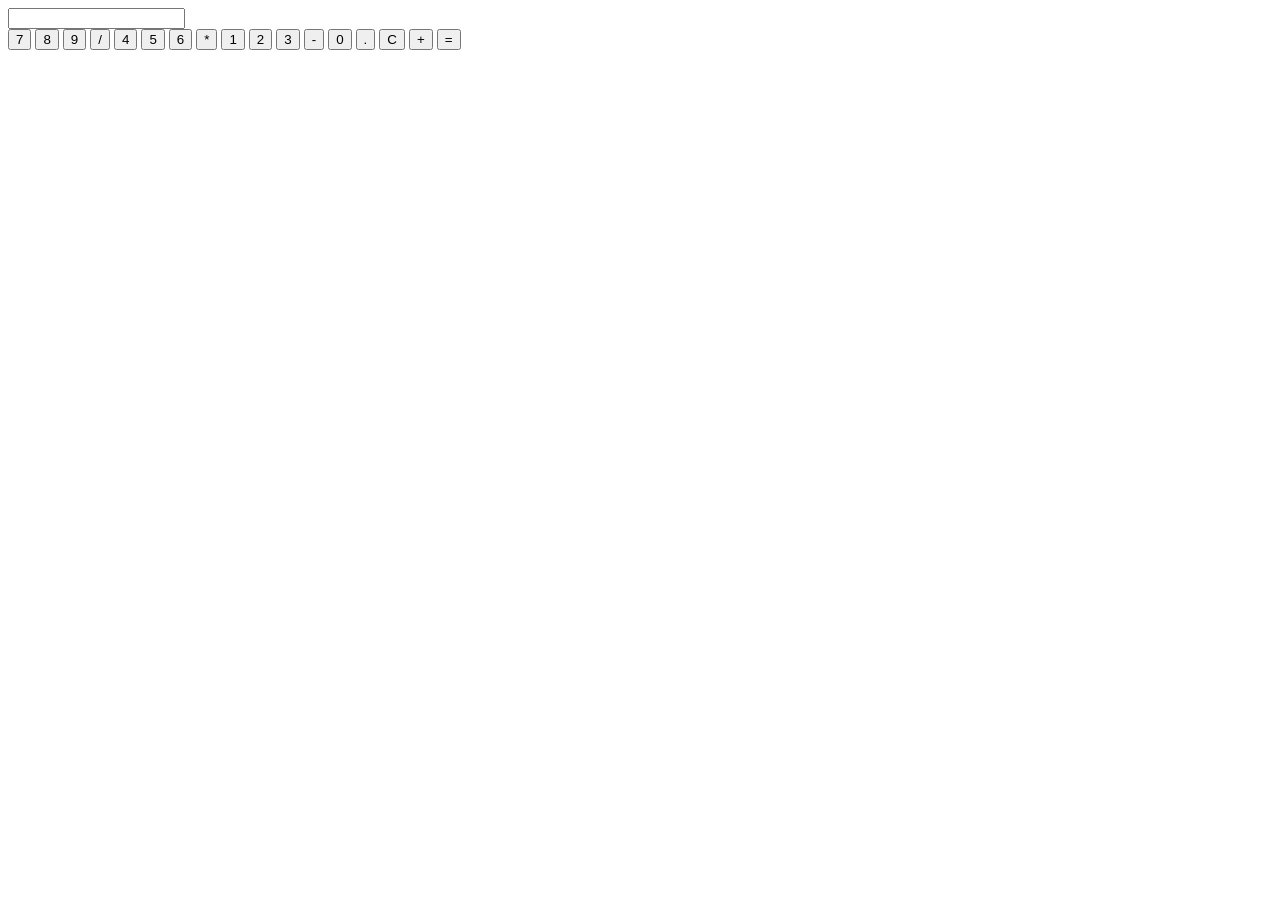
==== calculator/index.html @ f25d222b "Step 2: added HTML structure for calculator" ====
<!doctype html>
<html lang="ru-RU">
	<head>
		<meta charset="UTF-8" />
		<meta name="viewport" content="width=device-width, initial-scale=1.0" />
		<title>Калькулятор</title>
	</head>
	<body>
		<div class="calculator">
			<input type="text" id="display" readonly />
			<div class="buttons">
				<button>7</button>
				<button>8</button>
				<button>9</button>
				<button>/</button>

				<button>4</button>
				<button>5</button>
				<button>6</button>
				<button>*</button>

				<button>1</button>
				<button>2</button>
				<button>3</button>
				<button>-</button>

				<button>0</button>
				<button>.</button>
				<button id="clear">C</button>
				<button>+</button>

				<button class="equal">=</button>
			</div>
		</div>
		<script src="main.js"></script>
	</body>
</html>
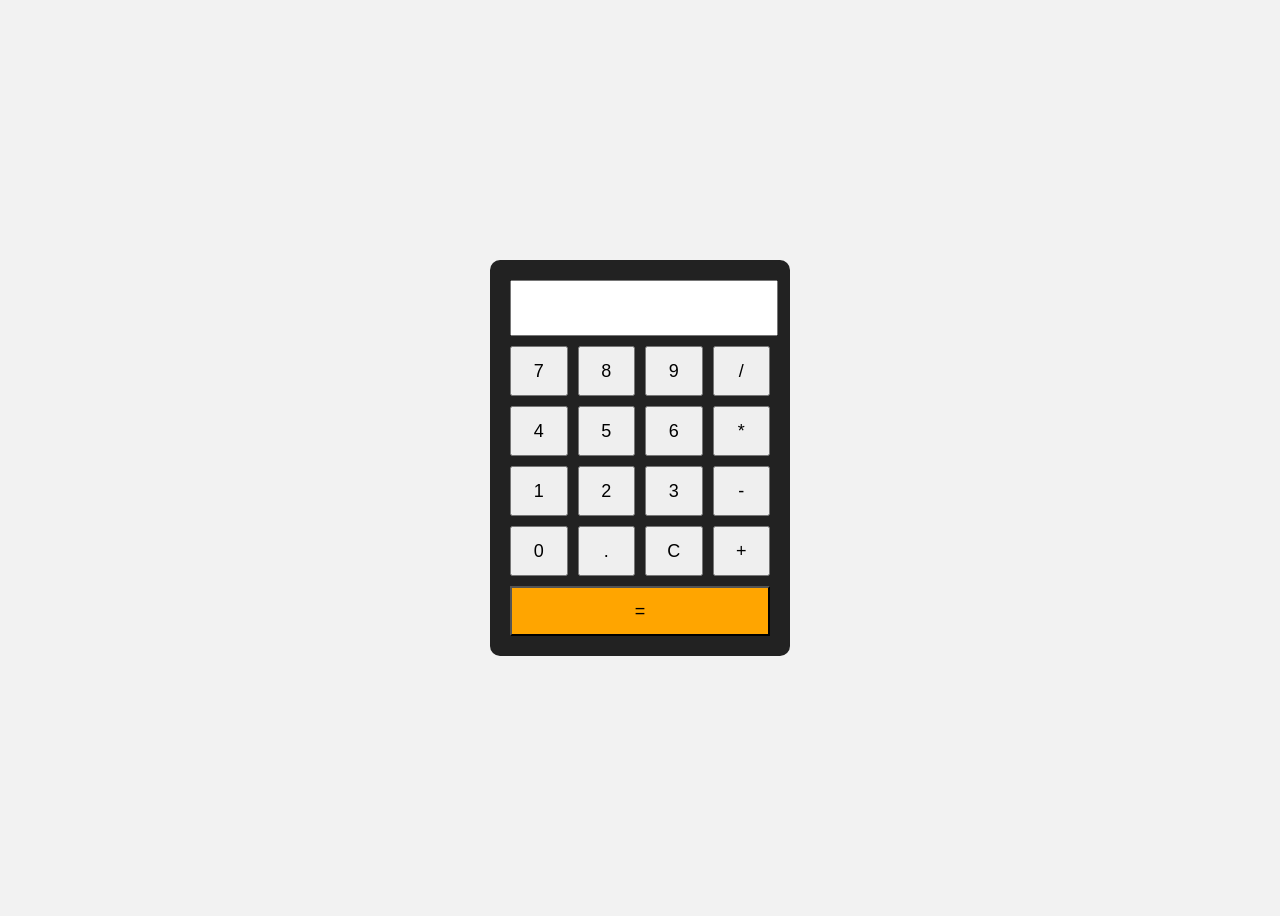
==== commit db01a41c: "Step 3: added basic CSS styling for calculator" ====
--- a/calculator/index.html
+++ b/calculator/index.html
@@ -4,6 +4,7 @@
 		<meta charset="UTF-8" />
 		<meta name="viewport" content="width=device-width, initial-scale=1.0" />
 		<title>Калькулятор</title>
+		<link rel="stylesheet" href="style.css" />
 	</head>
 	<body>
 		<div class="calculator">
--- a/calculator/style.css
+++ b/calculator/style.css
@@ -0,0 +1,41 @@
+body {
+  font-family: Arial, Helvetica, sans-serif;
+  background: #f2f2f2;
+  display: flex;
+  justify-content: center;
+  align-items: center;
+  height: 100vh;
+}
+
+.calculator {
+    background: #222;
+    padding: 20px;
+    border-radius: 10px;
+    width: 260px;
+}
+
+#display {
+    width: 100%;
+    height: 50px;
+    font-size: 24px;
+    margin-bottom: 10px;
+    text-align: right;
+}
+
+.buttons {
+    display: grid;
+    grid-template-columns: repeat(4, 1fr);
+    gap: 10px;
+}
+
+button {
+    width: 100%;
+    height: 50px;
+    font-size: 18px;
+    cursor: pointer;
+}
+
+.equal {
+    grid-column: span 4;
+    background: orange;
+}
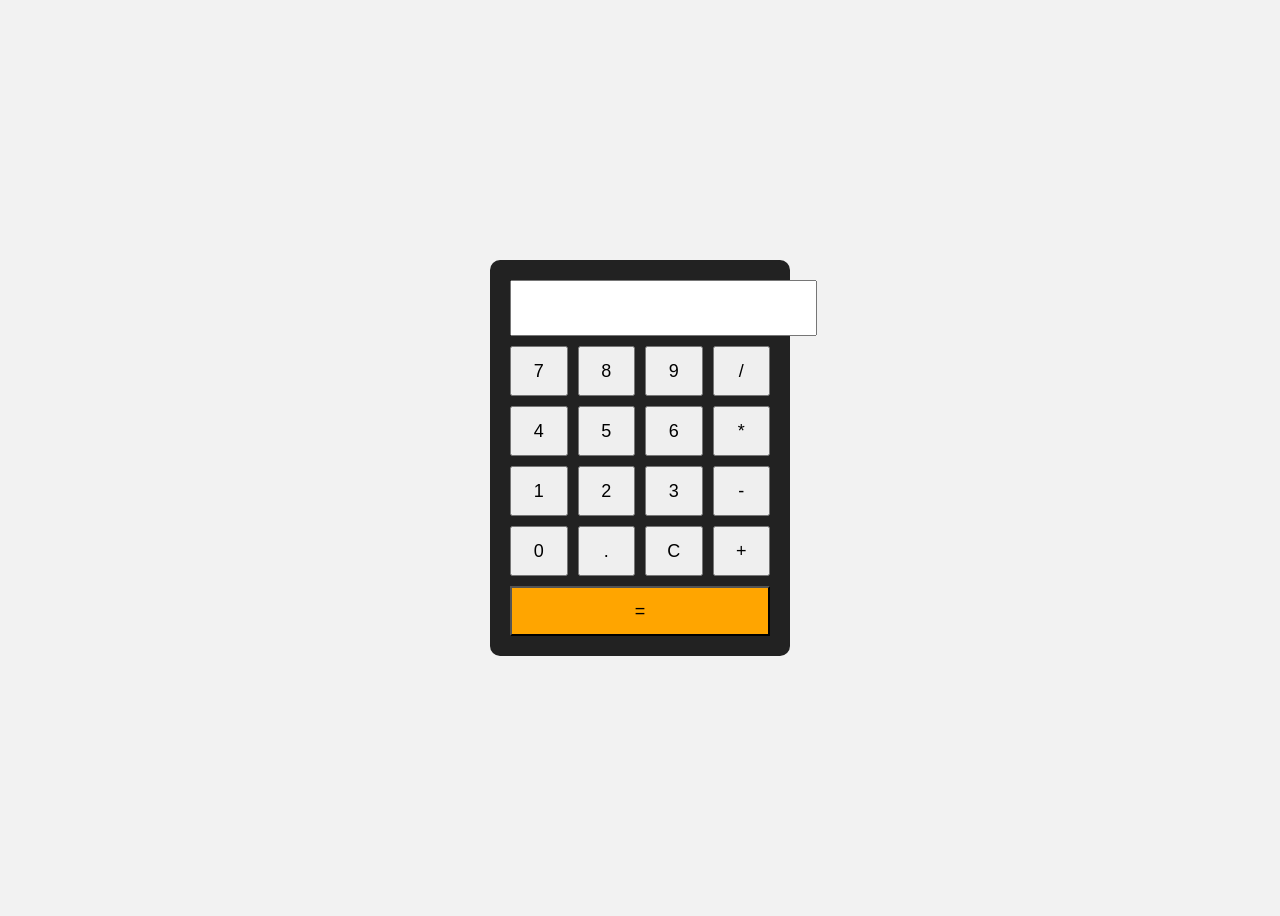
==== commit 2f456bf3: "Step 4: added basic JS code for calculator" ====
--- a/calculator/index.html
+++ b/calculator/index.html
@@ -8,29 +8,27 @@
 	</head>
 	<body>
 		<div class="calculator">
-			<input type="text" id="display" readonly />
-			<div class="buttons">
-				<button>7</button>
-				<button>8</button>
-				<button>9</button>
-				<button>/</button>
-
-				<button>4</button>
-				<button>5</button>
-				<button>6</button>
-				<button>*</button>
-
-				<button>1</button>
-				<button>2</button>
-				<button>3</button>
-				<button>-</button>
-
-				<button>0</button>
-				<button>.</button>
-				<button id="clear">C</button>
-				<button>+</button>
-
-				<button class="equal">=</button>
+			<div class="calculator-body">
+				<input type="text" id="display" readonly />
+				<div class="buttons">
+					<button>7</button>
+					<button>8</button>
+					<button>9</button>
+					<button>/</button>
+					<button>4</button>
+					<button>5</button>
+					<button>6</button>
+					<button>*</button>
+					<button>1</button>
+					<button>2</button>
+					<button>3</button>
+					<button>-</button>
+					<button>0</button>
+					<button>.</button>
+					<button id="clear">C</button>
+					<button>+</button>
+					<button class="equal">=</button>
+				</div>
 			</div>
 		</div>
 		<script src="main.js"></script>
--- a/calculator/style.css
+++ b/calculator/style.css
@@ -8,34 +8,37 @@
 }
 
 .calculator {
-    background: #222;
-    padding: 20px;
-    border-radius: 10px;
-    width: 260px;
+  background: #222;
+  padding: 20px;
+  border-radius: 10px;
+  width: 260px;
+}
+
+.calculator-body{
+  width: 100%;
 }
 
 #display {
-    width: 100%;
-    height: 50px;
-    font-size: 24px;
-    margin-bottom: 10px;
-    text-align: right;
+  height: 50px;
+  font-size: 24px;
+  margin-bottom: 10px;
+  text-align: right;
 }
 
 .buttons {
-    display: grid;
-    grid-template-columns: repeat(4, 1fr);
-    gap: 10px;
+  width: 100%;
+  display: grid;
+  grid-template-columns: repeat(4, 1fr);
+  gap: 10px;
 }
 
 button {
-    width: 100%;
-    height: 50px;
-    font-size: 18px;
-    cursor: pointer;
+  height: 50px;
+  font-size: 18px;
+  cursor: pointer;
 }
 
 .equal {
-    grid-column: span 4;
-    background: orange;
+  grid-column: span 4;
+  background: orange;
 }
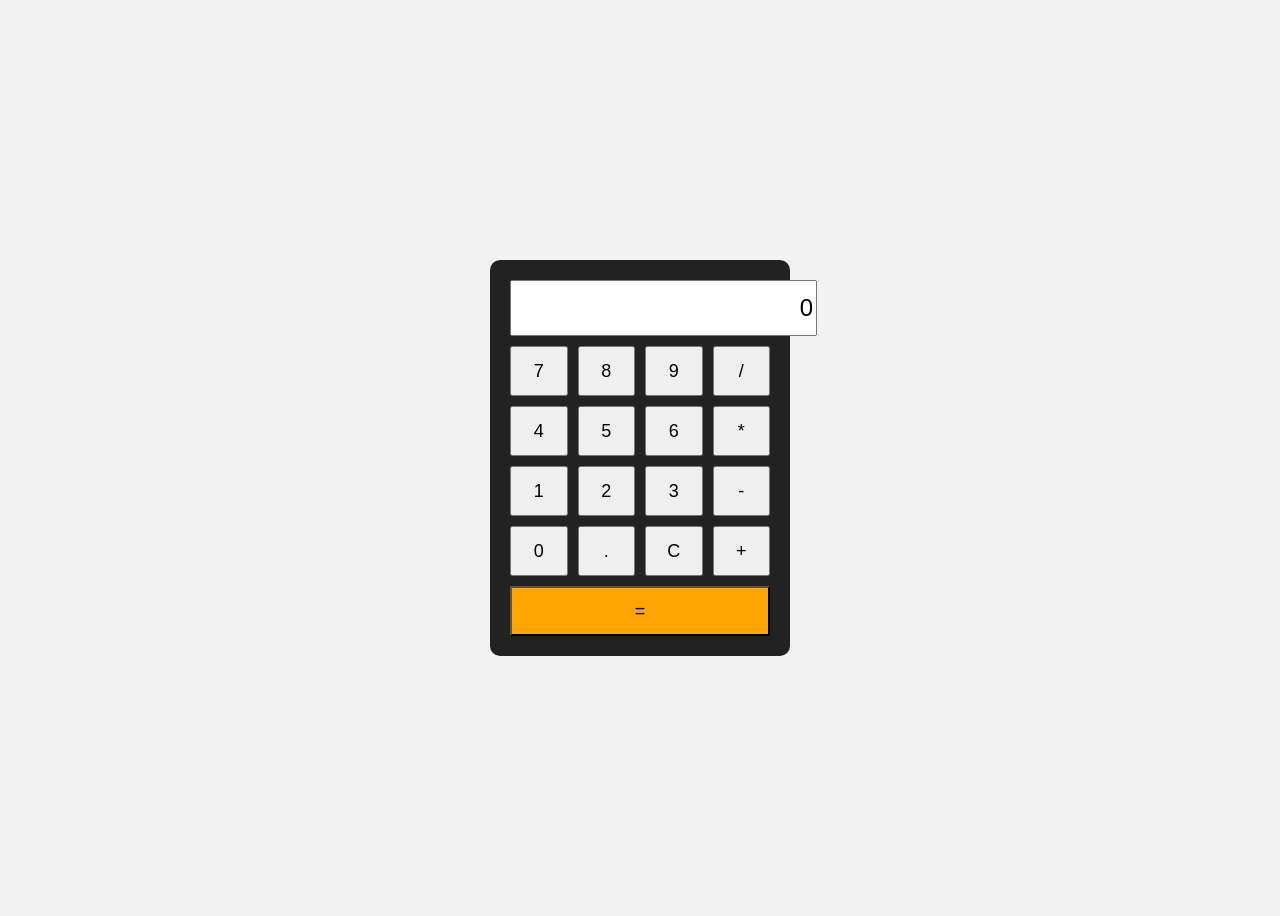
==== commit 70e22de9: "Step 5: refactoring code for calculator" ====
--- a/calculator/index.html
+++ b/calculator/index.html
@@ -31,6 +31,6 @@
 				</div>
 			</div>
 		</div>
-		<script src="main.js"></script>
+		<script type="module" src="main.js"></script>
 	</body>
 </html>
